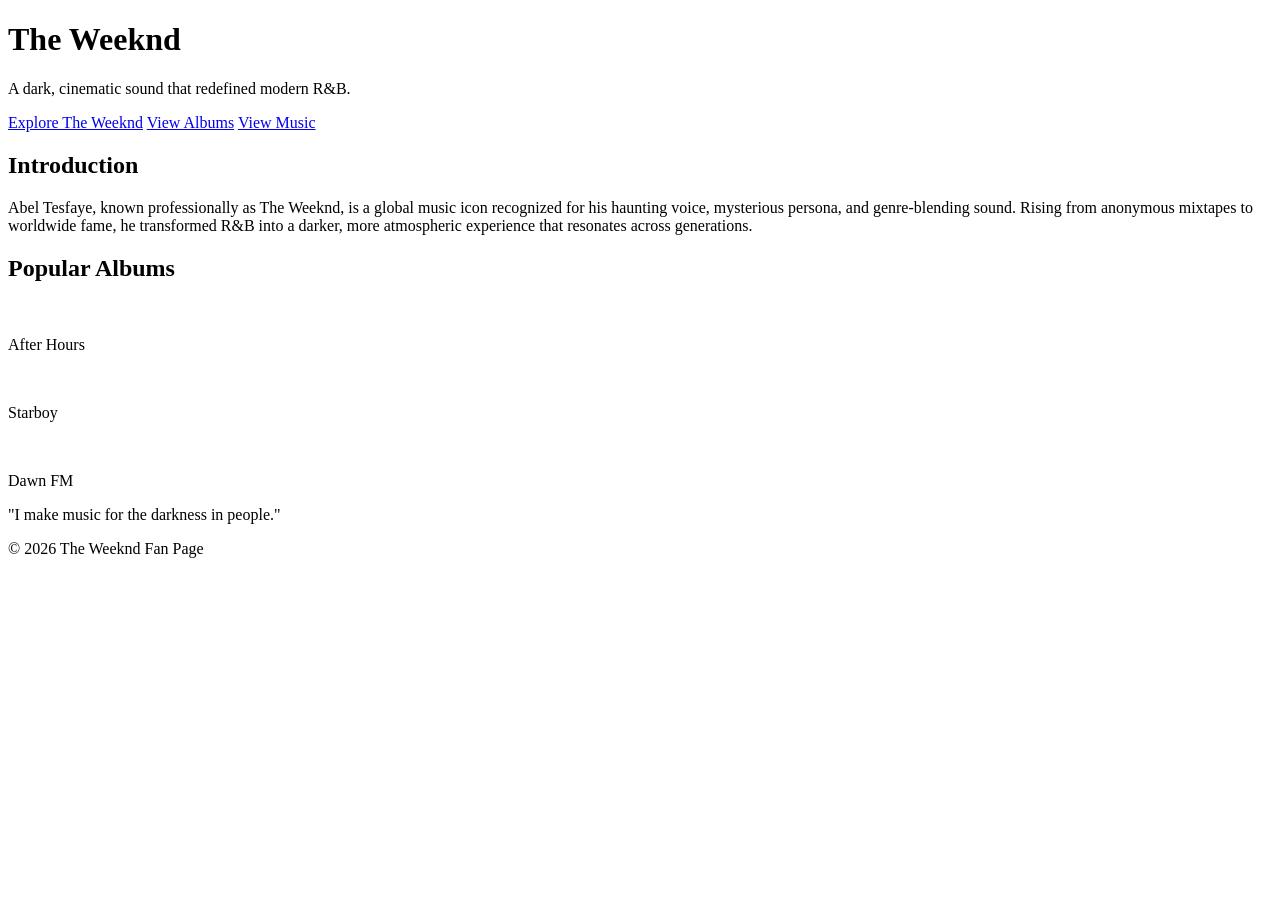
==== index.html @ a4389d19 "Create index.html" ====
<!DOCTYPE html>
<html lang="en">

<head>
    <meta charset="UTF-8">
    <meta name="viewport" content="width=device-width, initial-scale=1.0">
    <title>The Weeknd</title>
    <link rel="stylesheet" href="css/page1.css">

    <link href="https://fonts.googleapis.com/css2?family=Poppins:wght@300;600&display=swap" rel="stylesheet">
</head>

<body>

    <header class="hero">
        <div class="overlay">
            <h1>The Weeknd</h1>
            <p>A dark, cinematic sound that redefined modern R&B.</p>
            <a href="index.html" class="btn">Explore The Weeknd</a>
            <a href="album.html" class="btn">View Albums</a>
            <a href="music.html" class="btn">View Music</a>
        </div>
    </header>

    <section class="intro">
        <h2>Introduction</h2>
        <p>
            Abel Tesfaye, known professionally as The Weeknd, is a global music icon
            recognized for his haunting voice, mysterious persona, and genre-blending sound.
            Rising from anonymous mixtapes to worldwide fame, he transformed R&B into a darker,
            more atmospheric experience that resonates across generations.
        </p>
    </section>

    <section class="albums">
        <h2>Popular Albums</h2>

        <div class="album-container">

            <div class="album">
                <img src="images/afterhours.jpg" alt="">
                <p>After Hours</p>
            </div>

            <div class="album">
                <img src="images/starboy.jpg" alt="">
                <p>Starboy</p>
            </div>

            <div class="album">
                <img src="images/dawnfm.jpg" alt="">
                <p>Dawn FM</p>
            </div>

        </div>
    </section>

    <section class="quote">
        <p>"I make music for the darkness in people."</p>
    </section>

    <footer>
        <p>© 2026 The Weeknd Fan Page</p>
    </footer>

</body>

</html>
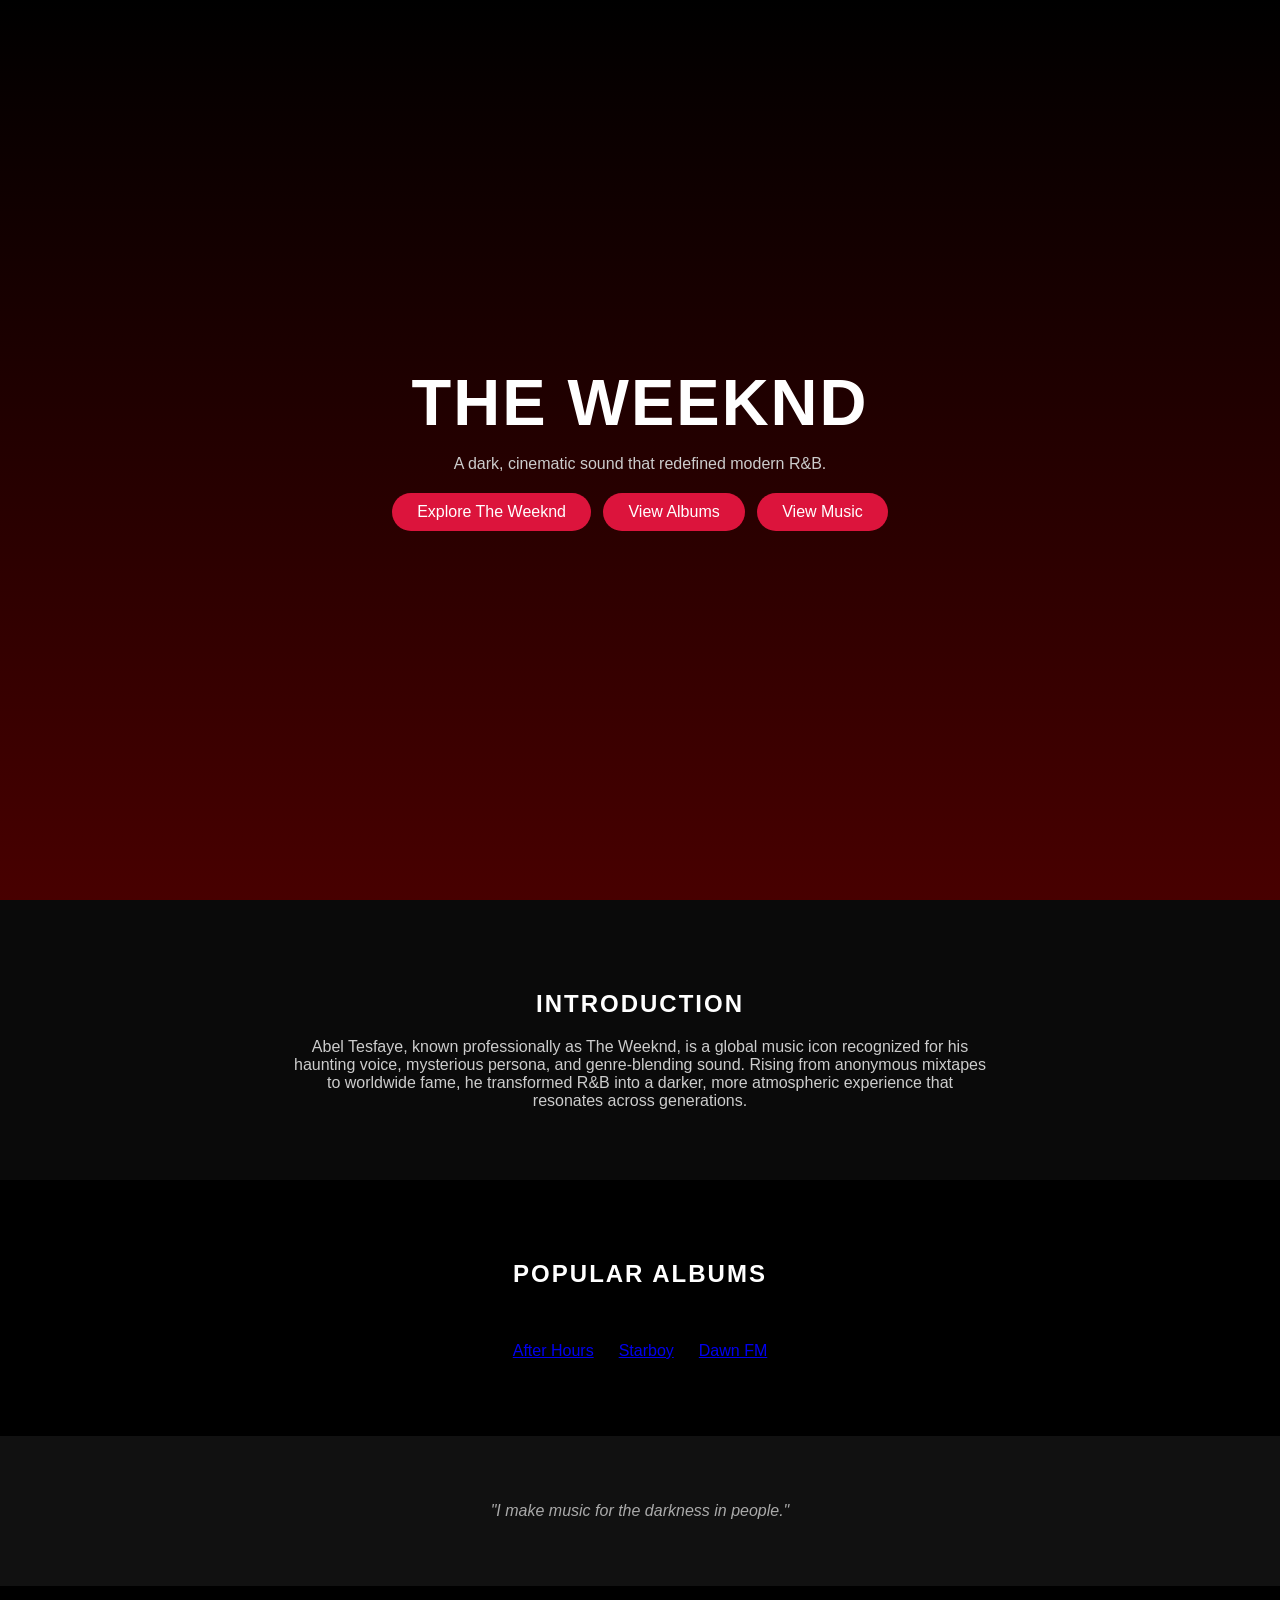
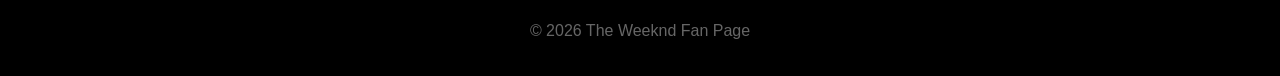
==== commit f8fc7f80: "Update index.html" ====
--- a/index.html
+++ b/index.html
@@ -37,21 +37,26 @@
         <h2>Popular Albums</h2>
 
         <div class="album-container">
-
+            <a href="music.html#after-hours">
             <div class="album">
                 <img src="images/afterhours.jpg" alt="">
                 <p>After Hours</p>
             </div>
+            </a>
 
+            <a href="music.html#starboy">
             <div class="album">
                 <img src="images/starboy.jpg" alt="">
                 <p>Starboy</p>
             </div>
+            </a>
 
+             <a href="music.html#dawn-fm">
             <div class="album">
                 <img src="images/dawnfm.jpg" alt="">
                 <p>Dawn FM</p>
             </div>
+             </a>
 
         </div>
     </section>
@@ -61,7 +66,7 @@
     </section>
 
     <footer>
-        <p>© 2026 The Weeknd Fan Page</p>
+        <p>&copy; 2026 The Weeknd Fan Page</p>
     </footer>
 
 </body>
--- a/css/page1.css
+++ b/css/page1.css
@@ -0,0 +1,229 @@
+body {
+    margin: 0;
+    font-family: 'Poppins', sans-serif;
+    background: black;
+    color: white;
+}
+
+h1, h2 {
+    text-transform: uppercase;
+    letter-spacing: 2px;
+}
+
+html {
+    scroll-behavior: smooth;
+}
+
+/* ── HERO ─────────────────────────────────────────────────────────────── */
+.hero {
+    height: 100vh;
+    background: linear-gradient(rgba(0,0,0,0.7), rgba(90,0,0,0.8)),
+        url('https://wallpapercave.com/wp/wp8476327.jpg') center/cover no-repeat;
+    display: flex;
+    align-items: center;
+    justify-content: center;
+    text-align: center;
+}
+
+.overlay {
+    padding: 0 20px;          /* prevents text from kissing screen edges */
+}
+
+.overlay h1 {
+    font-size: 65px;
+    margin: 0;
+}
+
+.overlay p {
+    color: #ccc;
+    margin: 15px 0;
+}
+
+/* ── BUTTONS ──────────────────────────────────────────────────────────── */
+.btn {
+    display: inline-block;    /* needed so margin works on wrapped buttons */
+    padding: 10px 25px;
+    background: crimson;
+    color: white;
+    text-decoration: none;
+    border-radius: 20px;
+    transition: 0.3s;
+    margin: 5px 4px;          /* spacing when buttons wrap to multiple lines */
+}
+
+.btn:hover {
+    background: darkred;
+}
+
+/* ── INTRO ────────────────────────────────────────────────────────────── */
+.intro {
+    padding: 70px 20px;
+    text-align: center;
+    background: #0a0a0a;
+}
+
+.intro p {
+    max-width: 700px;
+    margin: auto;
+    color: #ccc;
+}
+
+/* ── ALBUMS ───────────────────────────────────────────────────────────── */
+.albums {
+    padding: 60px 20px;
+    text-align: center;
+}
+
+.album-container {
+    display: flex;
+    justify-content: center;
+    gap: 25px;
+    flex-wrap: wrap;
+    margin-top: 20px;
+}
+
+.album {
+    transition: 0.3s;
+}
+
+.album img {
+    width: 160px;
+    border-radius: 10px;
+}
+
+.album:hover {
+    transform: translateY(-10px);
+}
+
+/* ── QUOTE ────────────────────────────────────────────────────────────── */
+.quote {
+    padding: 50px;
+    text-align: center;
+    font-style: italic;
+    color: #aaa;
+    background: #111;
+}
+
+/* ── FOOTER ───────────────────────────────────────────────────────────── */
+footer {
+    text-align: center;
+    padding: 20px;
+    background: #000;
+    color: #666;
+}
+
+
+/* ══════════════════════════════════════════════════════════════════════
+   MEDIA QUERIES
+   ══════════════════════════════════════════════════════════════════════
+
+   Breakpoints used:
+     768px  – tablets / large phones (landscape)
+     480px  – small phones (portrait)
+   ══════════════════════════════════════════════════════════════════════ */
+
+/* ── TABLET  (max-width: 768px) ──────────────────────────────────────── */
+@media (max-width: 768px) {
+
+    /* Hero: shrink the massive h1 */
+    .overlay h1 {
+        font-size: 42px;
+        letter-spacing: 1px;
+    }
+
+    .overlay p {
+        font-size: 14px;
+    }
+
+    /* Stack buttons vertically so they don't crowd each other */
+    .overlay .btn {
+        display: block;
+        width: fit-content;
+        margin: 8px auto;
+    }
+
+    /* Intro section: tighter vertical padding */
+    .intro {
+        padding: 50px 20px;
+    }
+
+    /* Albums: 2 per row feels natural on tablets */
+    .album img {
+        width: 140px;
+    }
+
+    /* Quote: reduce heavy side padding */
+    .quote {
+        padding: 40px 30px;
+        font-size: 15px;
+    }
+}
+
+
+/* ── SMALL PHONE  (max-width: 480px) ────────────────────────────────── */
+@media (max-width: 480px) {
+
+    /* Hero heading: readable but fits the narrow viewport */
+    .overlay h1 {
+        font-size: 30px;
+        letter-spacing: 0.5px;
+    }
+
+    .overlay p {
+        font-size: 13px;
+        margin: 10px 0;
+    }
+
+    /* Buttons: full-width pill buttons feel native on mobile */
+    .overlay .btn {
+        display: block;
+        width: 80%;
+        max-width: 260px;
+        text-align: center;
+        padding: 12px 0;
+        margin: 8px auto;
+    }
+
+    /* Intro: generous horizontal breathing room */
+    .intro {
+        padding: 40px 16px;
+    }
+
+    .intro h2 {
+        font-size: 18px;
+    }
+
+    .intro p {
+        font-size: 13px;
+        line-height: 1.7;
+    }
+
+    /* Albums: single column on very small screens */
+    .album-container {
+        flex-direction: column;
+        align-items: center;
+        gap: 20px;
+    }
+
+    .album img {
+        width: 200px;       /* bigger on single-column so it doesn't look tiny */
+    }
+
+    /* Albums heading */
+    .albums h2 {
+        font-size: 18px;
+    }
+
+    /* Quote: minimal padding, slightly smaller text */
+    .quote {
+        padding: 30px 16px;
+        font-size: 13px;
+        line-height: 1.8;
+    }
+
+    /* Footer: slightly smaller text */
+    footer {
+        font-size: 12px;
+        padding: 16px;
+    }
+}
